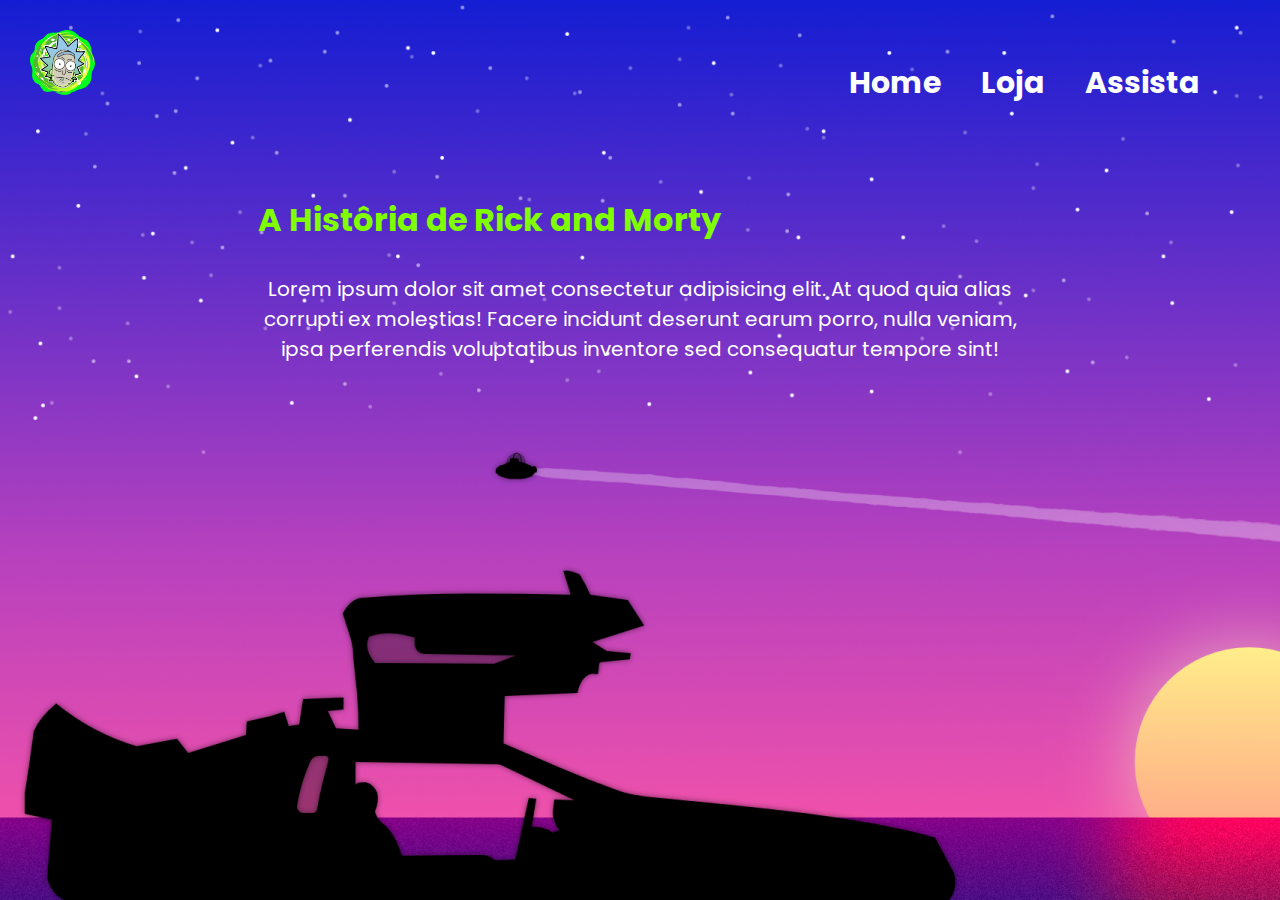
==== index2.html @ e7b9ed00 "Add files via upload" ====
<!DOCTYPE html>
<html lang="en">
<head>
    <meta charset="UTF-8">
    <meta http-equiv="X-UA-Compatible" content="IE=edge">
    <meta name="viewport" content="width=device-width, initial-scale=1.0">


    <link rel="stylesheet" href="./Detalhes/css/reset.css">
    <link rel="stylesheet" href="./Detalhes/css/estilos.css"> 
    <link rel="stylesheet" href="./Detalhes/css/responsivo.css">

    <link rel="preconnect" href="https://fonts.googleapis.com">
    <link rel="preconnect" href="https://fonts.gstatic.com" crossorigin>
    <link href="https://fonts.googleapis.com/css2?family=Poppins:wght@100;300;500&display=swap" rel="stylesheet">
    

    <link rel="shortcut icon" href="src/imagem/favicon.ico" type="image/x-icon">

    <title>Rick and Morty - Detalhes</title>
</head>
<body>

     <div class="fundo-imagem">
        <img class="imagem" src="./src/imagem/fundo rick and morty.png">
    </div> 

    <!-- <h1>Detalhes</h1> -->
    
    <header class="cabecalho">
    <a>
        <img class="logo" src="./src/imagem/cabeçalho.png" alt="logo do Rick">
    </a>
    <nav>
        <ul class="menu">
            <li><a href="./index.html">Home</a></li>
            <li><a href="https://www.lojawarnerbros.com.br/animacoes/rick-and-morty" target="_blank">Loja</a></li>
            <li><a href="https://www.justwatch.com/br/serie/rick-and-morty" target="_blank">Assista</a></li>
        </ul>
    </nav>

    </header>  
    <div class="container">

        <h1 class="informacao">A Histôria de Rick and Morty</h1>
    <p class="descricao">Lorem ipsum dolor sit amet consectetur adipisicing elit. 
        At quod quia alias corrupti ex molestias! Facere incidunt deserunt earum 
        porro, nulla veniam, ipsa perferendis voluptatibus inventore sed 
        consequatur tempore sint!</p>
    </div>   
   
</body>
</html>
---- Detalhes/css/estilos.css ----
body {
    font-family: 'Poppins';
}

.cabecalho {
    display: flex;
    justify-content: space-between;
    padding: 30px;
    max-width: 1440px;
    margin: none;
}

.cabecalho .logo {
    width: 65px;
}

.cabecalho .menu {
    display: flex;
    align-items: center;
    height: 100%;
    padding: 30px;
    max-width: 1440px;
    margin: 0;
}


.cabecalho nav li a {
    font-weight: bold;
    color: #fff;
    font-size: 30px;
    padding: 10px 20px;
    border-radius: 30px;
    transition: 0.3;
    
}

.cabecalho nav li a:hover {
    background-color: rgb(53, 149, 9);
    
    
}

.container .descricao:hover {
    transform: scale(1.1);
}

.fundo-imagem {
    background-color: black;
    position: absolute;
    z-index: -1;
    height: 100vh;
    width: 100vw;
    overflow: hidden;

}

.container .descricao {
    font-size: 20px;
    color: #fff;
    width: 85vh;
    margin: 30px auto;

}

.container .informacao {
    color: chartreuse;
    width: 85vh;
    margin: 30px auto;
}

.container .botao-oficial {
   background-color: rgb(53, 149, 9);
   color: rgb(255, 255, 255);
   padding: 15px;
   font-size: 18px;
   font-weight: bold;
   cursor: pointer;
   border: none;
   border-radius: 20px;
   text-transform: uppercase;
   transition: 0.5s all ease-in-out;
   margin: 30px ;
   
}
---- Detalhes/css/responsivo.css ----
@media ( max-width: 1200px) {
    body {
        background-color: blueviolet;
    }

    .fundo-imagem {
        display: none;
    }
}

.container {
    flex-wrap: wrap;
}

.container {
    flex-wrap: wrap;
    justify-content: center;
    height: auto;
    gap: 30px;
}

.container .Rick-Morty {
    max-width: 50%;
}

.container .informacoes {
    display: flex;
    align-items: center;
    flex-direction: column;
}

.container .descricao {
    color: #ffffff;
    text-align: center;
}

.container .botao-trailer {
    background-color: #263238;
}


@media (max-width: 500px) {
.cabecalho {
    flex-wrap: wrap;
    justify-content: center;
    gap: 10px;
}

.container .imagem-titulo {
    max-width: 75%;
}

.modal .fechar-modal {
    width: 30px;
    line-height: 30px;
}

.modal #imagem {
    width: 300px;
    height: 169px;
}
}
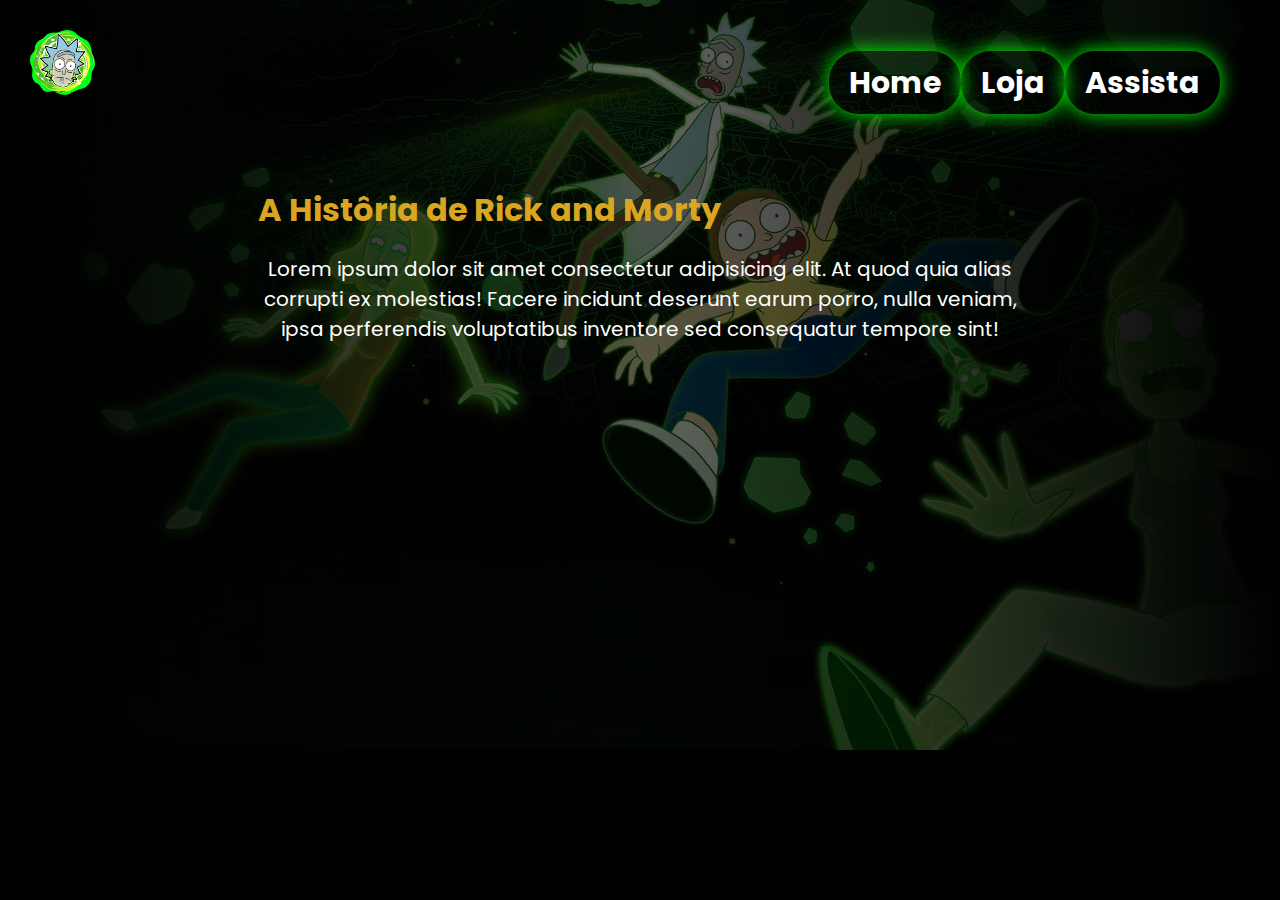
==== commit 9fd3883b: "Add files via upload" ====
--- a/index2.html
+++ b/index2.html
@@ -22,7 +22,7 @@
 <body>
 
      <div class="fundo-imagem">
-        <img class="imagem" src="./src/imagem/fundo rick and morty.png">
+        <img class="imagem" src="./Detalhes/src/imagem/rick-and-morty.webp">
     </div> 
 
     <!-- <h1>Detalhes</h1> -->
@@ -34,8 +34,8 @@
     <nav>
         <ul class="menu">
             <li><a href="./index.html">Home</a></li>
-            <li><a href="https://www.lojawarnerbros.com.br/animacoes/rick-and-morty" target="_blank">Loja</a></li>
-            <li><a href="https://www.justwatch.com/br/serie/rick-and-morty" target="_blank">Assista</a></li>
+            <li><a href="https://www.lojawarnerbros.com.br/animacoes/rick-and-morty" >Loja</a></li>
+            <li><a href="https://www.justwatch.com/br/serie/rick-and-morty" >Assista</a></li>
         </ul>
     </nav>
 
--- a/Detalhes/css/estilos.css
+++ b/Detalhes/css/estilos.css
@@ -31,6 +31,8 @@
     padding: 10px 20px;
     border-radius: 30px;
     transition: 0.3;
+    transform: skewX(19.6deg);
+    box-shadow: 0 0 20px lime;
     
 }
 
@@ -54,18 +56,28 @@
 
 }
 
+.fundo-imagem::after {
+    content:"";
+    height: 100vh;
+    width: 100vw;
+    position: absolute;
+    top: 0;
+    left: 0;     
+    background: linear-gradient(90deg, rgba(0,0,0,1) 0%, rgba(0,0,0,0.6) 50%, rgba(0,0,0,1) 100%);
+}
+
 .container .descricao {
     font-size: 20px;
     color: #fff;
     width: 85vh;
-    margin: 30px auto;
+    margin: 20px auto;
 
 }
 
 .container .informacao {
-    color: chartreuse;
+    color:  goldenrod;
     width: 85vh;
-    margin: 30px auto;
+    margin: 20px auto;
 }
 
 .container .botao-oficial {
@@ -82,6 +94,8 @@
    margin: 30px ;
    
 }
+
+
  
 
 
--- a/Detalhes/css/responsivo.css
+++ b/Detalhes/css/responsivo.css
@@ -19,23 +19,18 @@
     gap: 30px;
 }
 
-.container .Rick-Morty {
-    max-width: 50%;
-}
-
 .container .informacoes {
     display: flex;
     align-items: center;
     flex-direction: column;
+    
+    
 }
 
 .container .descricao {
     color: #ffffff;
     text-align: center;
-}
-
-.container .botao-trailer {
-    background-color: #263238;
+    
 }
 
 
@@ -46,17 +41,4 @@
     gap: 10px;
 }
 
-.container .imagem-titulo {
-    max-width: 75%;
-}
-
-.modal .fechar-modal {
-    width: 30px;
-    line-height: 30px;
-}
-
-.modal #imagem {
-    width: 300px;
-    height: 169px;
-}
 }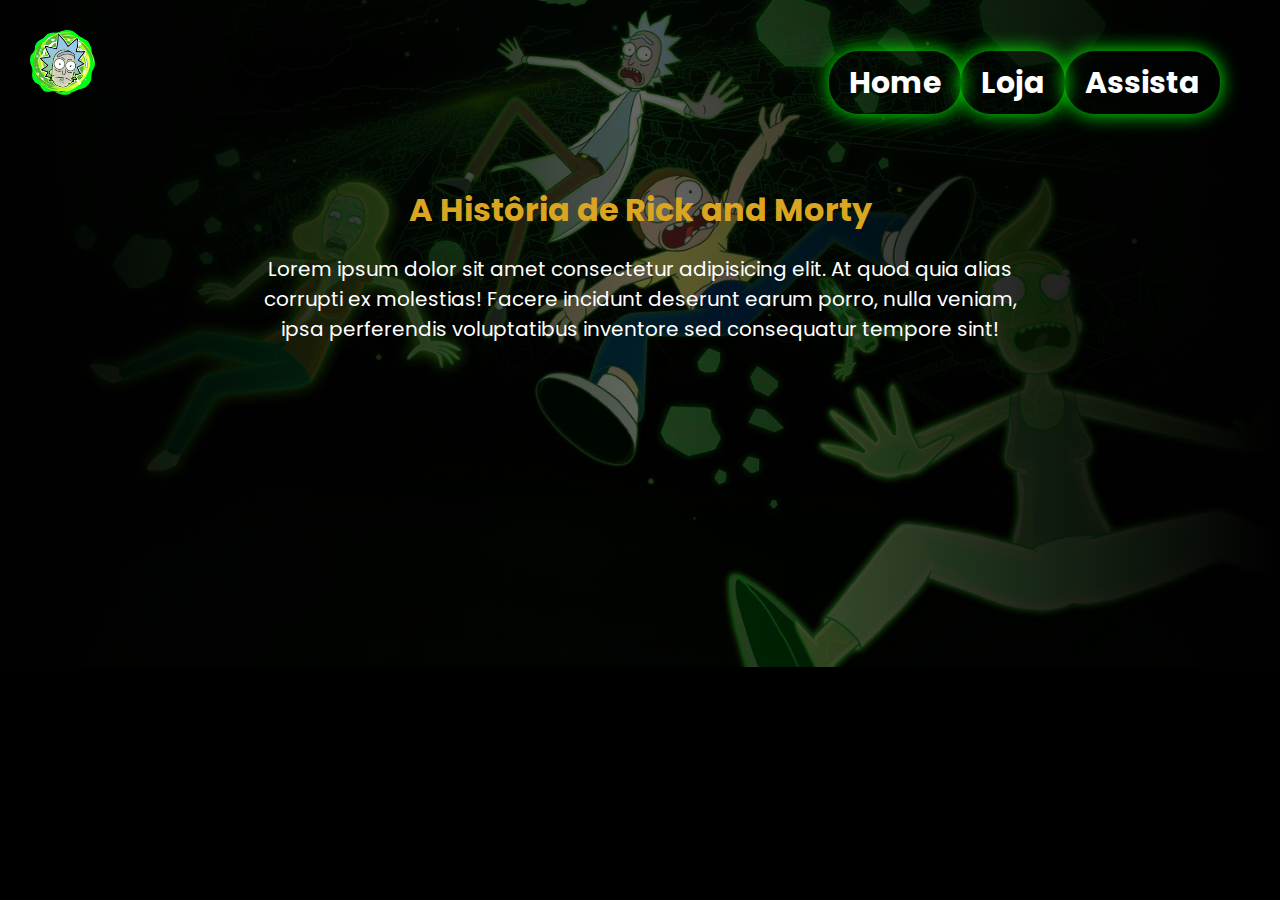
==== commit fe8426b8: "alterado o tamanho da imagem" ====
--- a/index2.html
+++ b/index2.html
@@ -22,7 +22,7 @@
 <body>
 
      <div class="fundo-imagem">
-        <img class="imagem" src="./Detalhes/src/imagem/rick-and-morty.webp">
+        <img  class="imagem" src="./Detalhes/src/imagem/rick-and-morty.webp">
     </div> 
 
     <!-- <h1>Detalhes</h1> -->
@@ -42,8 +42,8 @@
     </header>  
     <div class="container">
 
-        <h1 class="informacao">A Histôria de Rick and Morty</h1>
-    <p class="descricao">Lorem ipsum dolor sit amet consectetur adipisicing elit. 
+        <h1 align="center" class="informacao">A Histôria de Rick and Morty</h1>
+    <p align="center" class="descricao">Lorem ipsum dolor sit amet consectetur adipisicing elit. 
         At quod quia alias corrupti ex molestias! Facere incidunt deserunt earum 
         porro, nulla veniam, ipsa perferendis voluptatibus inventore sed 
         consequatur tempore sint!</p>
--- a/Detalhes/css/estilos.css
+++ b/Detalhes/css/estilos.css
@@ -22,7 +22,6 @@
     max-width: 1440px;
     margin: 0;
 }
-
 
 .cabecalho nav li a {
     font-weight: bold;
@@ -53,7 +52,10 @@
     height: 100vh;
     width: 100vw;
     overflow: hidden;
+}
 
+.imagem {
+    width: 100%;
 }
 
 .fundo-imagem::after {
